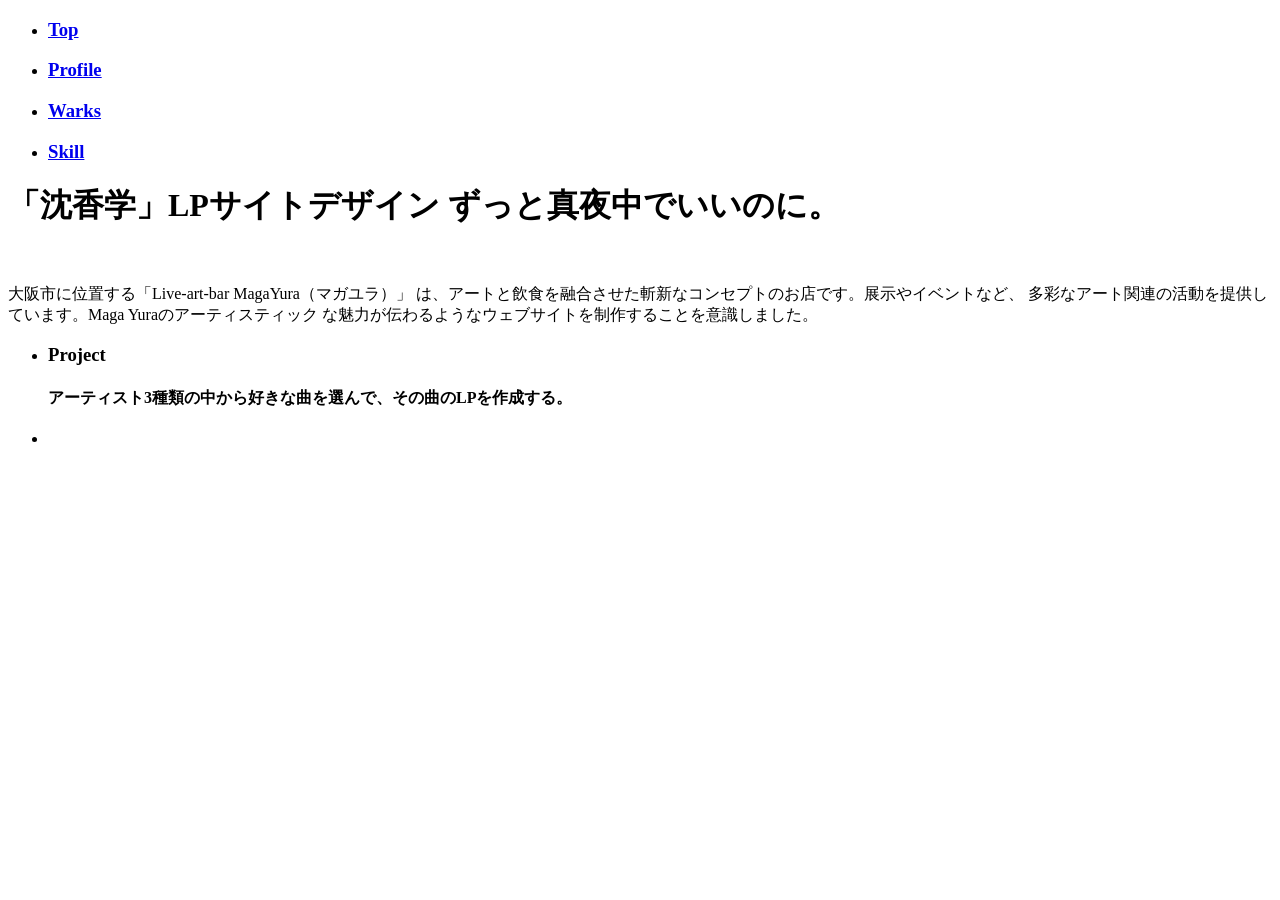
==== portforio/warks/webs03.html @ 25217950 "Create webs03.html" ====
<!DOCTYPE html>
<html lang="en">
<head>
    <meta charset="UTF-8">
    <meta name="viewport" content="width=device-width, initial-scale=1.0">
    <link rel="stylesheet" href="/css/reset.css">
    <link rel="stylesheet" href="/css/warks.css">
    <title>Document</title>
</head>
<body>
    <wrapper>
        <ul id="menu">
            <li>
                <h3>
                    <a href="/index.html">Top</a>
                </h3>
            </li>
            <li>
                <h3>
                    <a href="/index.html#profile">Profile</a>
                </h3>
            </li>
            <li>
                <h3>
                    <a href="/index.html#warks">Warks</a>
                </h3>
            </li>
            <li>
                <h3>
                    <a href="/index.html#skill">Skill</a>
                </h3>
            </li>
            <!-- <li>
                <h3>
                    <a href="">cotact</a>
                </h3>
            </li> -->
        </ul>
        <div id="title_warks">
            <h1>
                <span class="title_sab">「沈香学」LPサイトデザイン</span>
                ずっと真夜中でいいのに。
            </h1>
        </div>
        <div id="main">
            <img src="/img/img_warks/contents_webs04.svg" alt="" width="100%" >
        </div>
        <div id="setumei">
            <p>
                大阪市に位置する「Live-art-bar MagaYura（マガユラ）」
                は、アートと飲食を融合させた斬新なコンセプトのお店です。展示やイベントなど、
                多彩なアート関連の活動を提供しています。Maga Yuraのアーティスティック
                な魅力が伝わるようなウェブサイトを制作することを意識しました。
            </p>
        </div>
        <ul id="info">
            <li class="contents_info">
                <h3>Project</h3>
                <h4>
                    アーティスト3種類の中から好きな曲を選んで、その曲のLPを作成する。
                </h4>
            </li>
            <!-- <li class="contents_info">
                <h3>Target</h3>
                <ul class="list_target">
                    <li>
                        <h4>20代〜40代の男女</h4>
                    </li>
                    <li>
                        <h4>楽しくお酒を飲むのが好きな人</h4>
                    </li>
                    <li>
                        <h4>イベントの開催参加に興味がある人</h4>
                    </li>
                    <li>
                        <h4>アート作品に興味がある人</h4>
                    </li>
                </ul>
            </li>
            <li class="contents_info">
                <h3>Consept</h3>
                <h4>
                    お店の魅力を賑やかかつアーティスティックに表現する。
                </h4>
            </li> -->
        </ul>
        <ul id="contents" class="art">
            <li>
                <img src="../img/img_warks/item_warks017.svg" alt="" width="80%">
            </li>
        </ul>
    </wrapper>
</body>
</html>
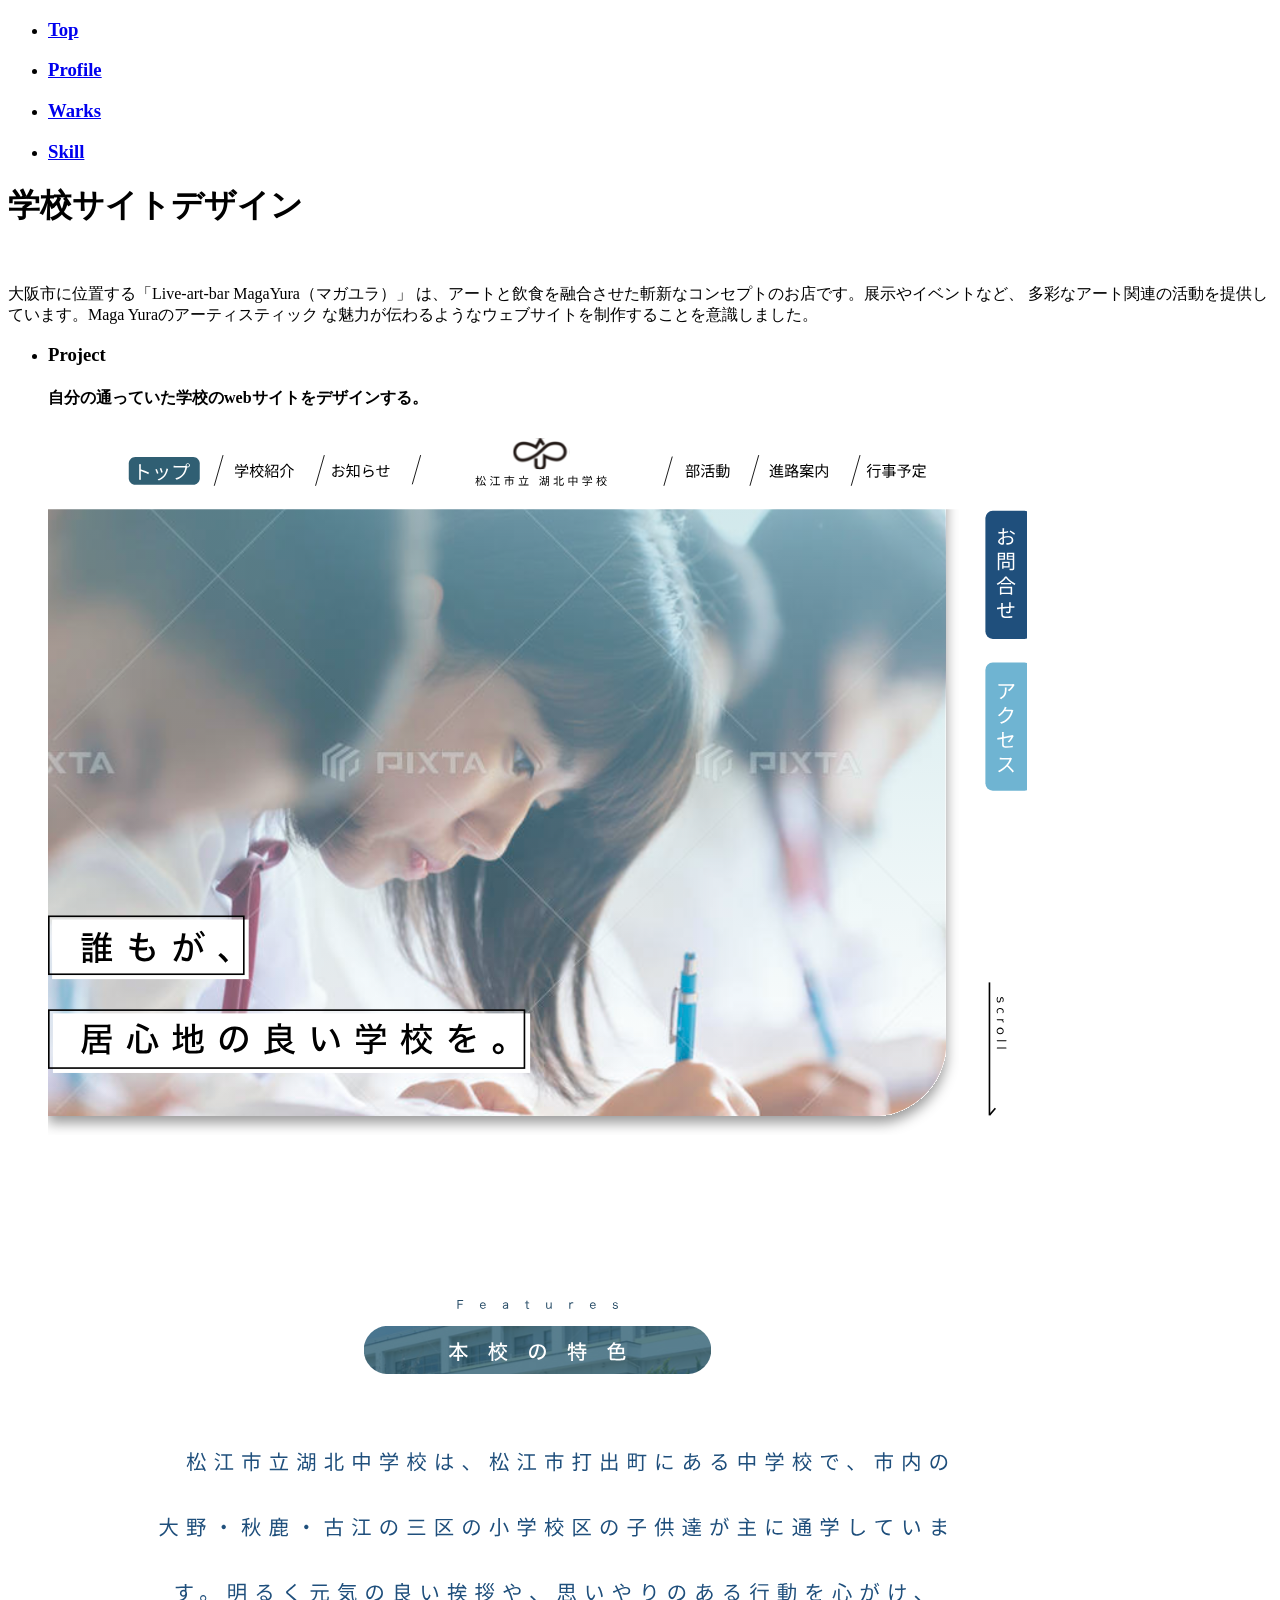
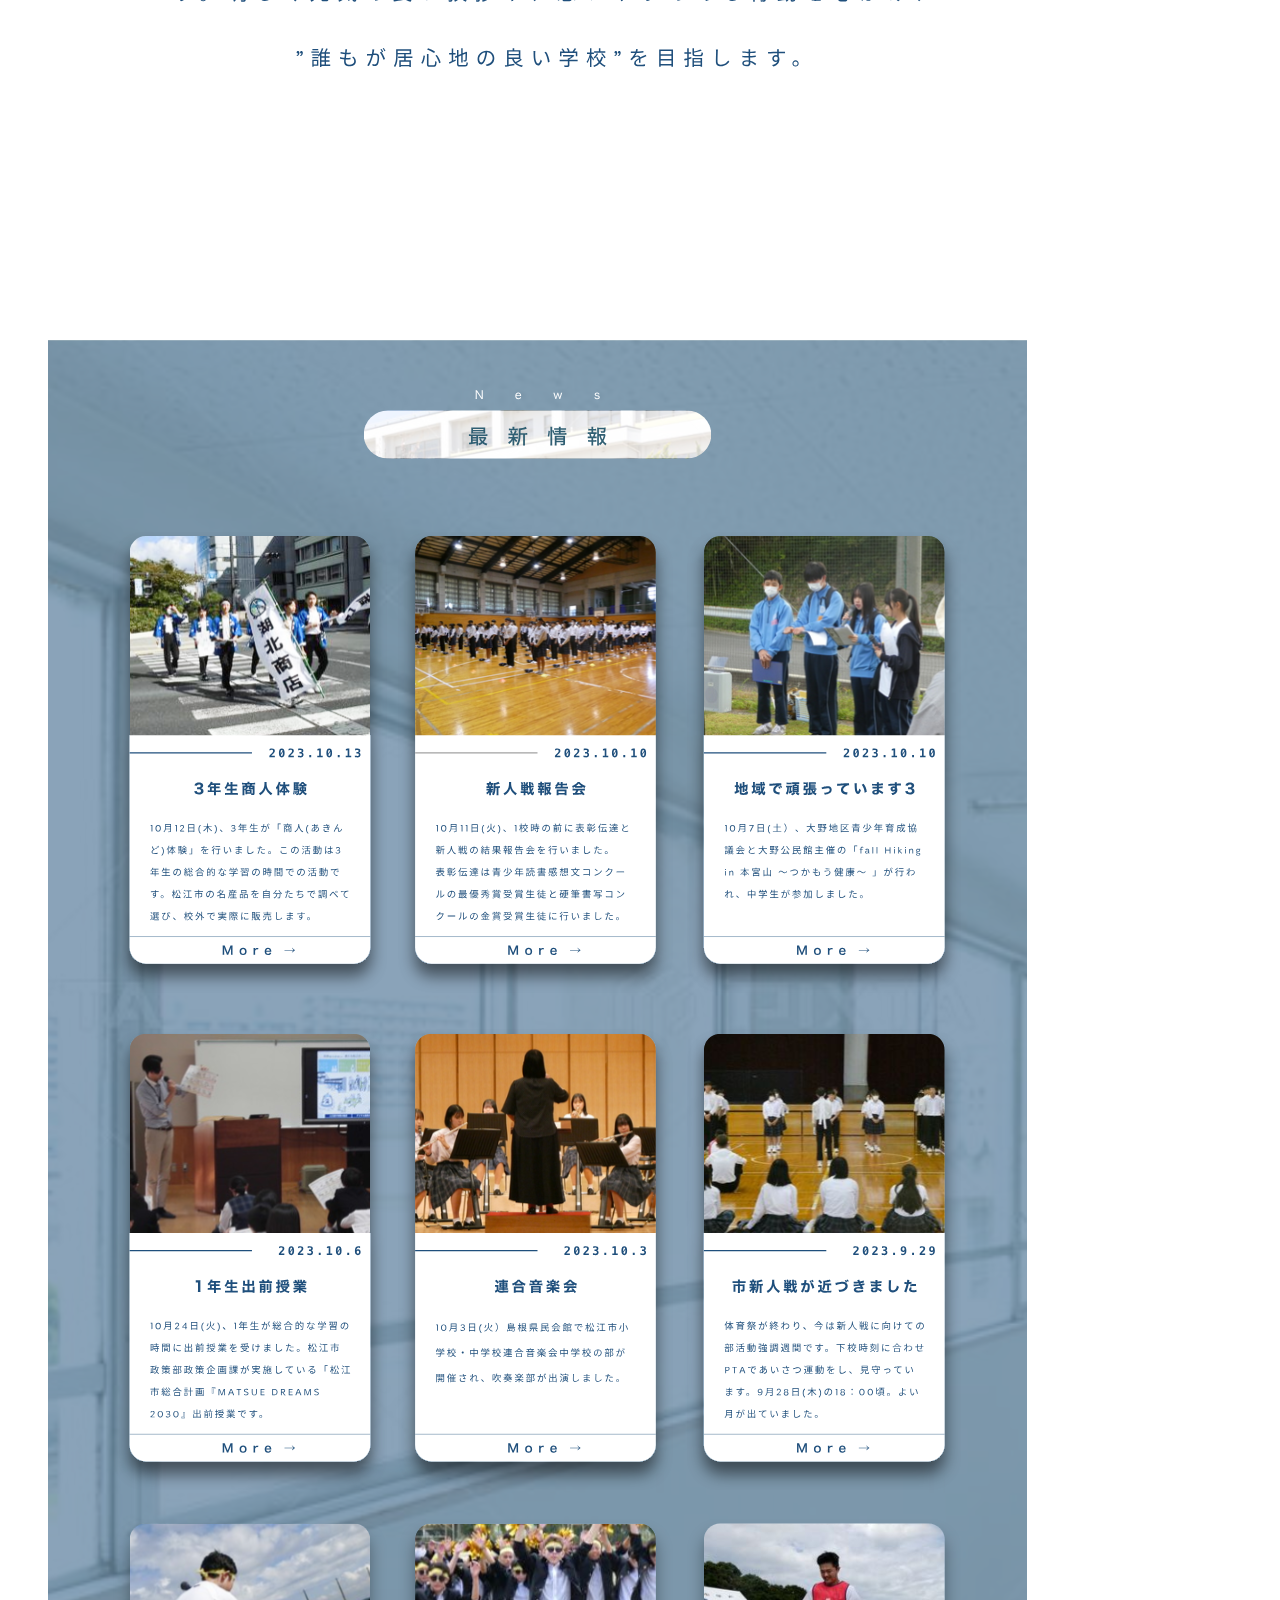
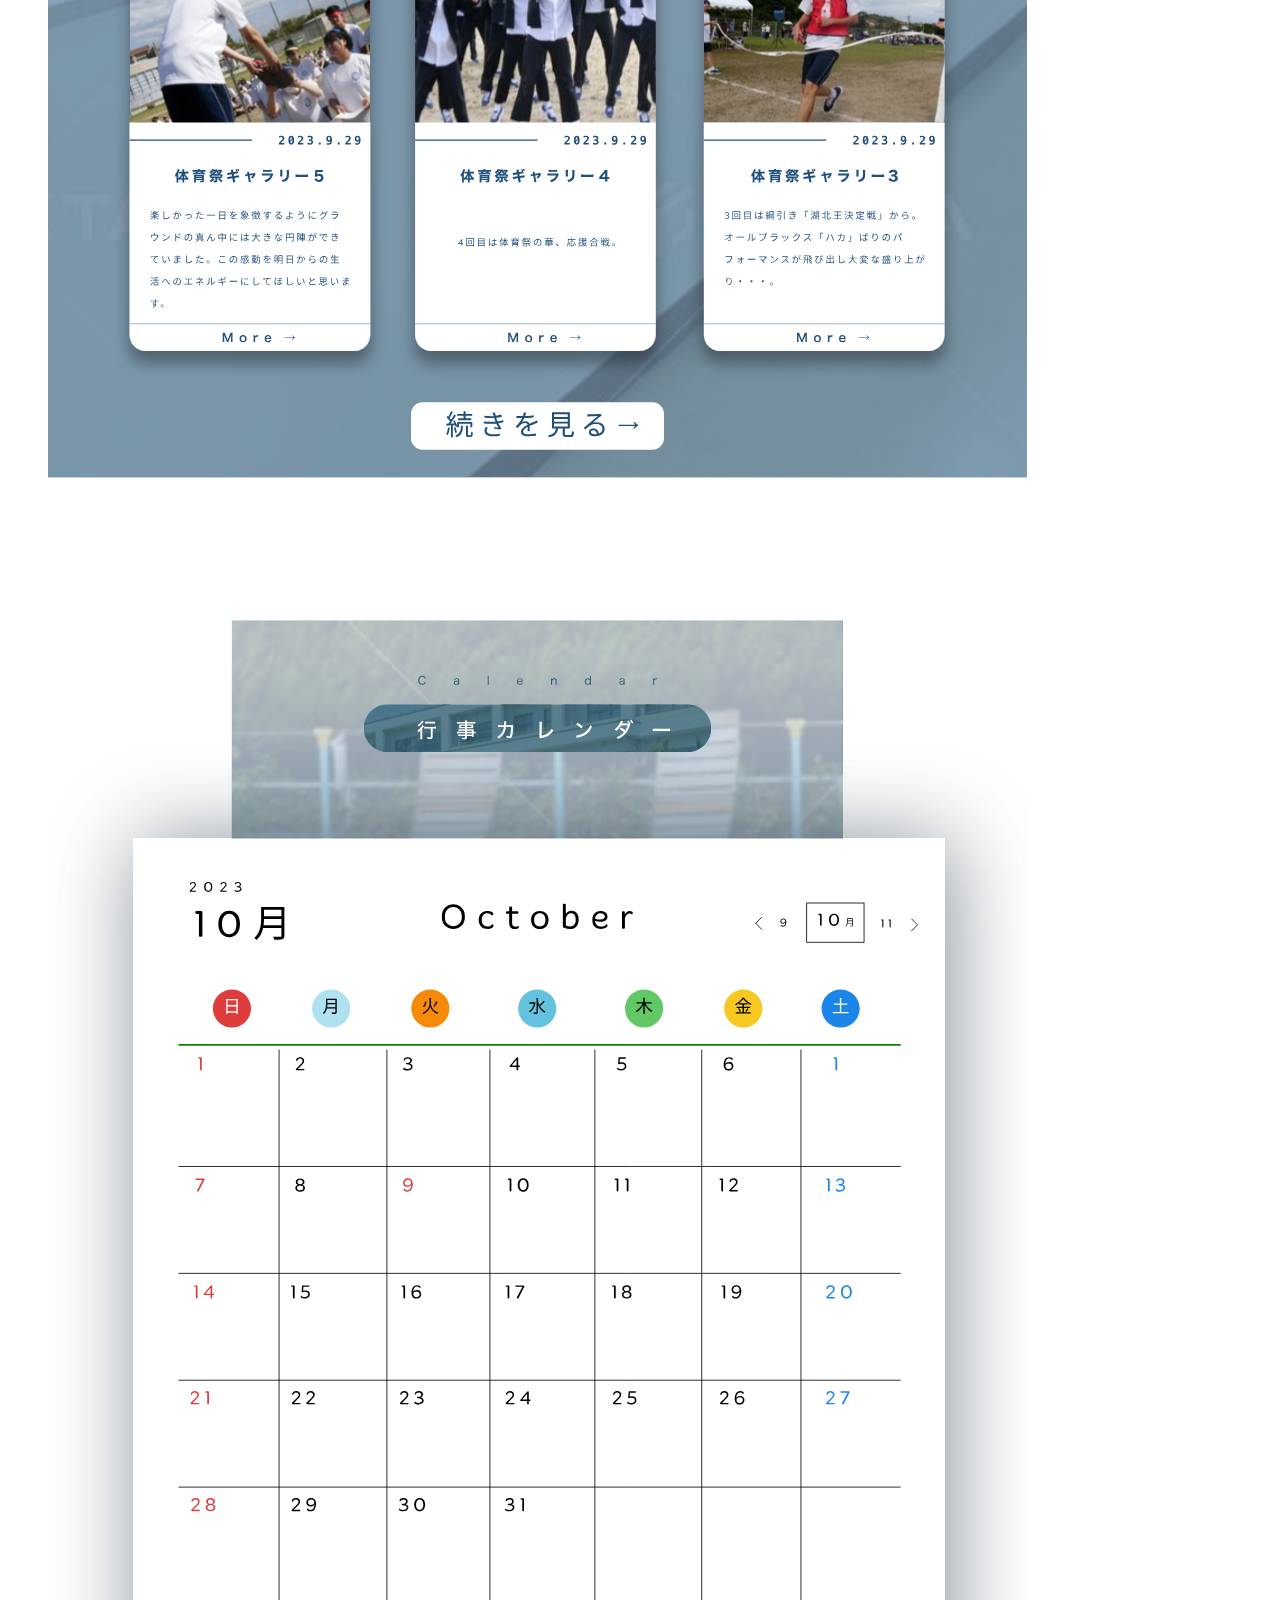
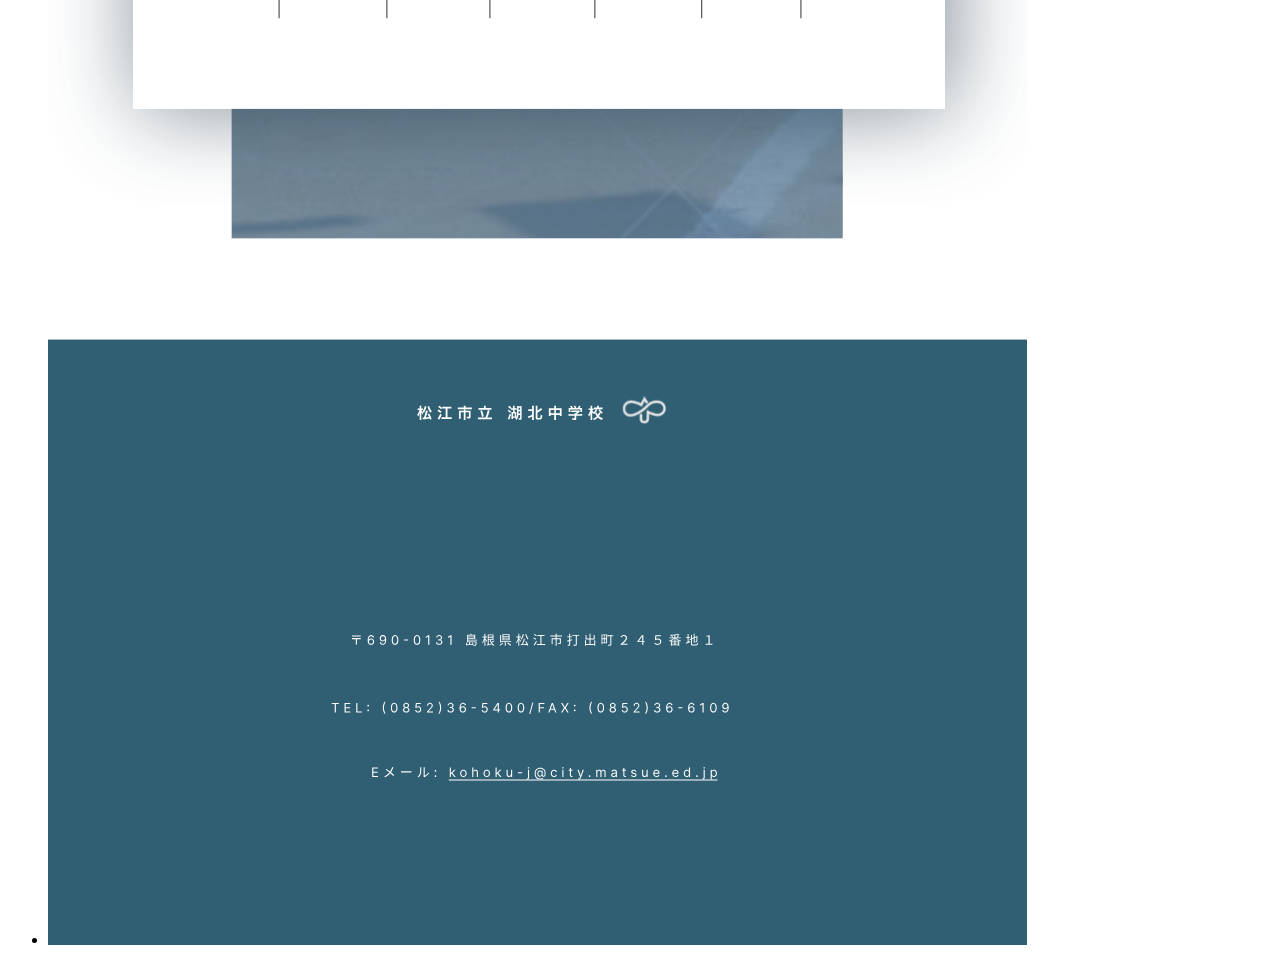
==== commit 1f010f45: "Rename portforio/webs03.html to portforio/warks/webs03.html" ====
--- a/portforio/warks/webs03.html
+++ b/portforio/warks/webs03.html
@@ -38,12 +38,11 @@
         </ul>
         <div id="title_warks">
             <h1>
-                <span class="title_sab">「沈香学」LPサイトデザイン</span>
-                ずっと真夜中でいいのに。
+                学校サイトデザイン
             </h1>
         </div>
         <div id="main">
-            <img src="/img/img_warks/contents_webs04.svg" alt="" width="100%" >
+            <img src="/img/img_warks/contents_webs03.svg" alt="" width="100%" >
         </div>
         <div id="setumei">
             <p>
@@ -57,7 +56,7 @@
             <li class="contents_info">
                 <h3>Project</h3>
                 <h4>
-                    アーティスト3種類の中から好きな曲を選んで、その曲のLPを作成する。
+                    自分の通っていた学校のwebサイトをデザインする。
                 </h4>
             </li>
             <!-- <li class="contents_info">
@@ -84,9 +83,9 @@
                 </h4>
             </li> -->
         </ul>
-        <ul id="contents" class="art">
+        <ul id="contents" class="school">
             <li>
-                <img src="../img/img_warks/item_warks017.svg" alt="" width="80%">
+                <img src="../img/img_warks/item_warks018.svg" alt="" width="80%">
             </li>
         </ul>
     </wrapper>
